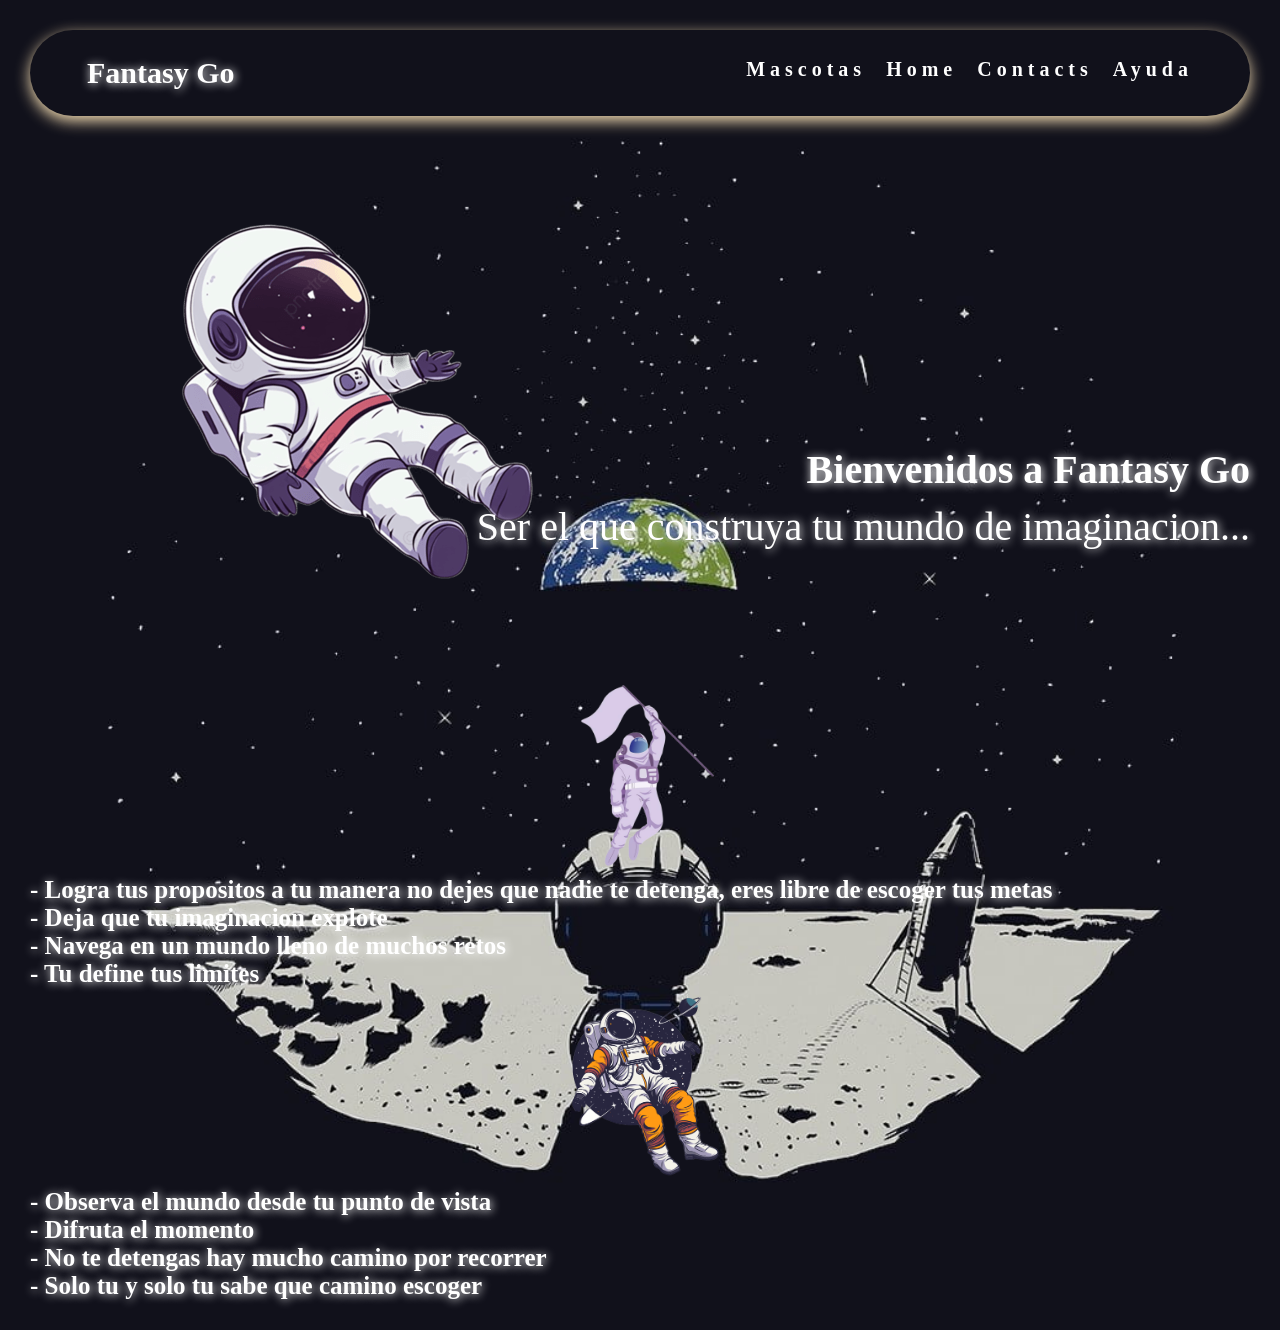
==== index.html @ a90478dc "agregar cambios" ====
<!doctype html>
<html lang="es">
  <head>
    <meta charset="UTF-8" />
    <meta name="viewport" content="width=device-width, initial-scale=1.0" />
    <link rel="stylesheet" href="Assets/Styles/Style.css" />
    <title>Portafolio</title>
  </head>
  <body>
      <header>
        <nav class="navbar">
          <div class="logo">Fantasy Go</div>
          
          <button class="burger" id="btn-burger">
            <span class="line"></span>
            <span class="line"></span>
            <span class="line"></span>
          </button>

          <ul class="nav-links" id="nav-menu">
            <li><a href="/Assets/Views/mascotas.html">Mascotas</a></li>
            <li><a href="#">Home</a></li>
            <li><a href="#">Contacts</a></li>
            <li><a href="#">Ayuda</a></li>
          </ul>
        </nav>
      </header>
    <section>
      <h1>Bienvenidos a Fantasy Go</h1>
      <p>Ser el que construya tu mundo de imaginacion...</p>
    </section>
    <div class="conatiner_master">
      <figure>
        <img src="/Assets/Picture/2.png" alt="foto-1" class="photo" />
        <label>
          - Logra tus propositos a tu manera no dejes que nadie te detenga, eres
          libre de escoger tus metas
        </label>
        <label> - Deja que tu imaginacion explote </label>
        <label>- Navega en un mundo lleno de muchos retos</label>
        <label>- Tu define tus limites</label>
        <img src="/Assets/Picture/3.png" alt="foto-1" class="photo" />
        <label>- Observa el mundo desde tu punto de vista</label>
        <label> - Difruta el momento </label>
        <label>- No te detengas hay mucho camino por recorrer</label>
        <label>- Solo tu y solo tu sabe que camino escoger </label>
      </figure>
    </div>
    <script src="/Assets/js/index.js"></script>
  </body>
</html>
---- Assets/Styles/Style.css ----
/* Importaciones de los estilos que se van a utilizar */
@import url(/Assets/Styles/section.css);
@import url(/Assets/Styles/nav.css);
/*-----------------#132152----------------------*/

*{
      box-sizing: border-box;
      margin: 0;
      padding: 0;
      list-style: none;
      text-decoration: none;
}

body{
      margin: 10px;
      padding: 20px;
      display: flex;
      flex-direction: column;
      gap: 30px;
      background-image: url(/Assets/Picture/fondo.jpg);
      background-repeat: no-repeat;
      background-size: cover;
      background-position: center;
      
}

figure{
      display: flex;
      flex-direction: column;
}
.conatiner_master {
      height: 100%;
      width: 100%;
      border-radius: 10px;
}

.photo{
      justify-content: center;
      align-content: center;
      align-self: center;
      align-self:center;
      height: 200px;
}

label{
      color: white;
      text-align: left;
      font-size: 25px;
      font-weight: bolder;
      text-shadow: 1px 1px 10px white;
}
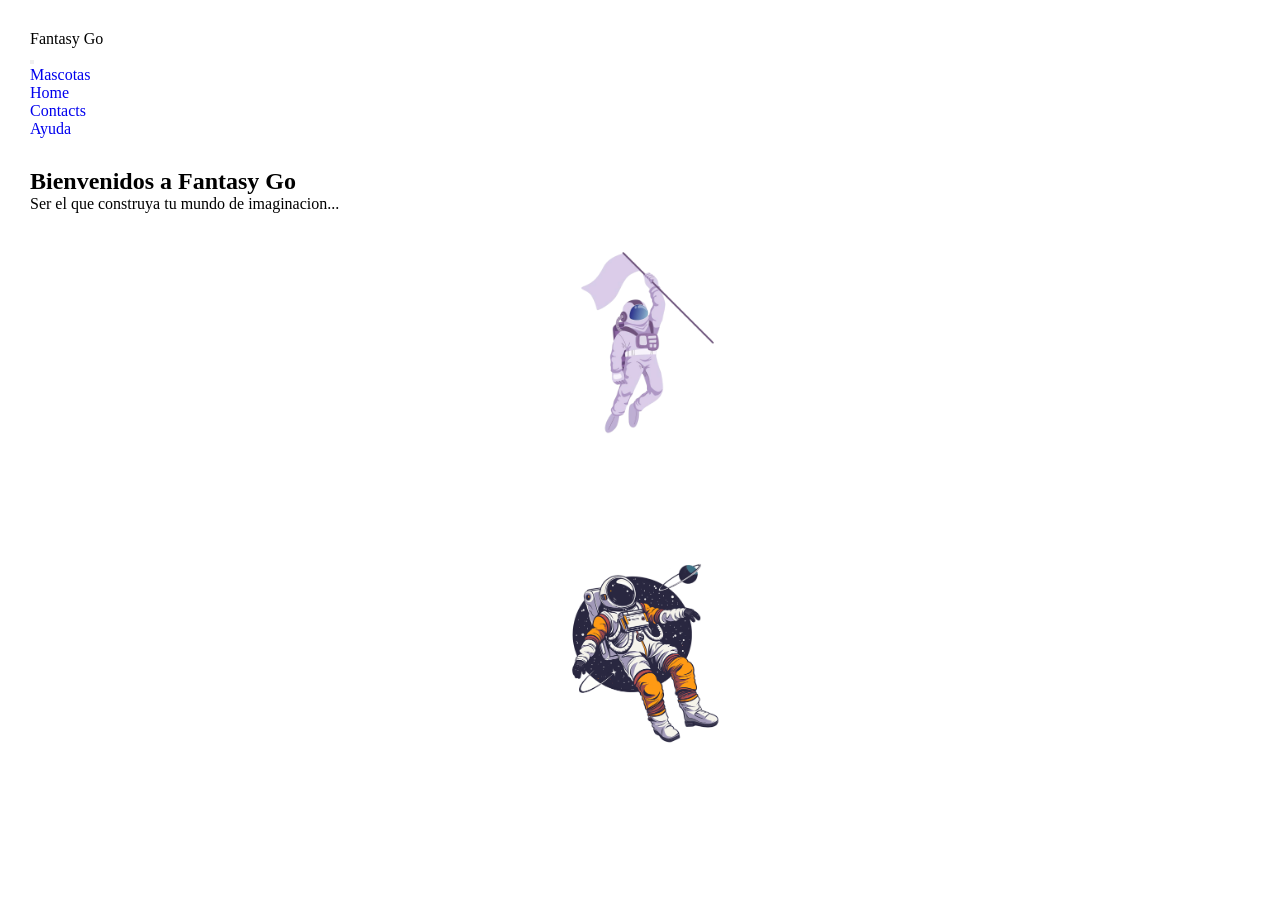
==== commit 2589dff9: "agregar cambios" ====
--- a/index.html
+++ b/index.html
@@ -3,7 +3,7 @@
   <head>
     <meta charset="UTF-8" />
     <meta name="viewport" content="width=device-width, initial-scale=1.0" />
-    <link rel="stylesheet" href="Assets/Styles/Style.css" />
+    <link rel="stylesheet" href="./Assets/Styles/Style.css" />
     <title>Portafolio</title>
   </head>
   <body>
@@ -18,7 +18,7 @@
           </button>
 
           <ul class="nav-links" id="nav-menu">
-            <li><a href="/Assets/Views/mascotas.html">Mascotas</a></li>
+            <li><a href="./Assets/Views/mascotas.html">Mascotas</a></li>
             <li><a href="#">Home</a></li>
             <li><a href="#">Contacts</a></li>
             <li><a href="#">Ayuda</a></li>
@@ -31,7 +31,7 @@
     </section>
     <div class="conatiner_master">
       <figure>
-        <img src="/Assets/Picture/2.png" alt="foto-1" class="photo" />
+        <img src="./Assets/Picture/2.png" alt="foto-1" class="photo" />
         <label>
           - Logra tus propositos a tu manera no dejes que nadie te detenga, eres
           libre de escoger tus metas
@@ -39,13 +39,13 @@
         <label> - Deja que tu imaginacion explote </label>
         <label>- Navega en un mundo lleno de muchos retos</label>
         <label>- Tu define tus limites</label>
-        <img src="/Assets/Picture/3.png" alt="foto-1" class="photo" />
+        <img src="./Assets/Picture/3.png" alt="foto-1" class="photo" />
         <label>- Observa el mundo desde tu punto de vista</label>
         <label> - Difruta el momento </label>
         <label>- No te detengas hay mucho camino por recorrer</label>
         <label>- Solo tu y solo tu sabe que camino escoger </label>
       </figure>
     </div>
-    <script src="/Assets/js/index.js"></script>
+    <script src="./Assets/js/index.js"></script>
   </body>
 </html>
--- a/Assets/Styles/Style.css
+++ b/Assets/Styles/Style.css
@@ -1,6 +1,6 @@
 /* Importaciones de los estilos que se van a utilizar */
-@import url(/Assets/Styles/section.css);
-@import url(/Assets/Styles/nav.css);
+@import url(./Assets/Styles/section.css);
+@import url(./Assets/Styles/nav.css);
 /*-----------------#132152----------------------*/
 
 *{
@@ -17,7 +17,7 @@
       display: flex;
       flex-direction: column;
       gap: 30px;
-      background-image: url(/Assets/Picture/fondo.jpg);
+      background-image: url(./Assets/Picture/fondo.jpg);
       background-repeat: no-repeat;
       background-size: cover;
       background-position: center;
